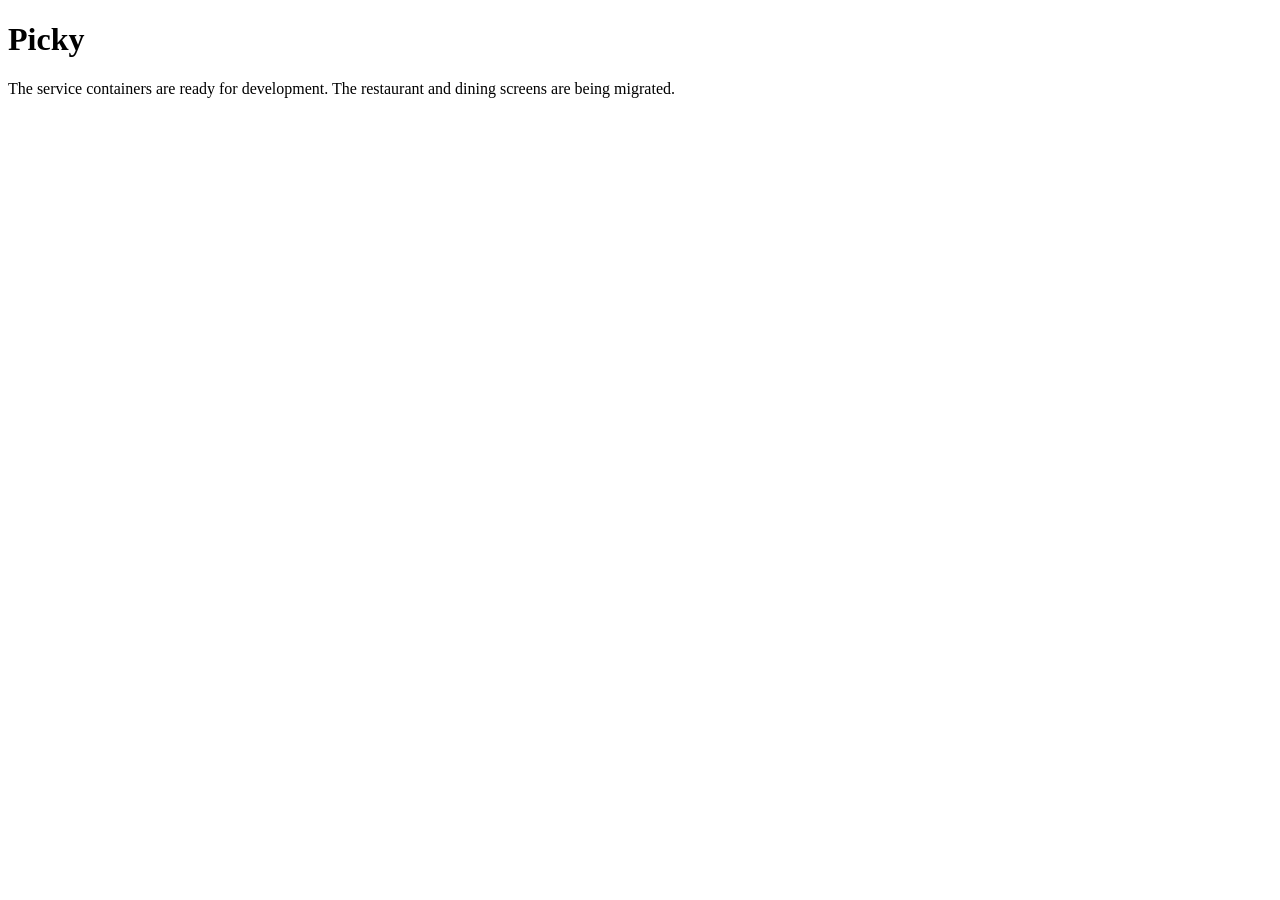
==== ui/index.html @ 602f3b57 "build: add isolated SQL databases and service containers" ====
<!doctype html>
<html lang="en"><head><meta charset="utf-8"><meta name="viewport" content="width=device-width, initial-scale=1"><title>Picky setup</title></head>
<body><main><h1>Picky</h1><p>The service containers are ready for development. The restaurant and dining screens are being migrated.</p></main></body></html>
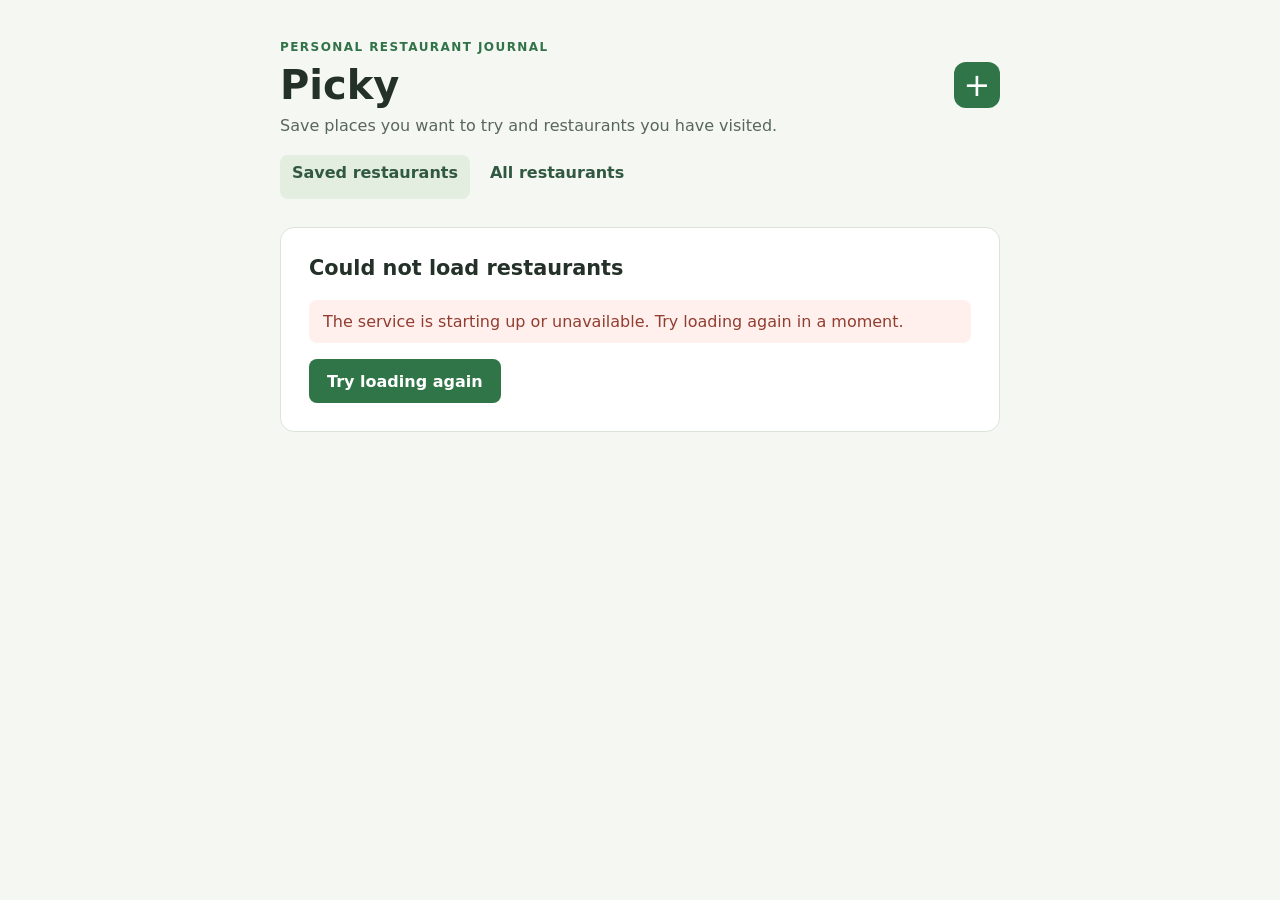
==== commit dbd1d9f8: "feat: serve catalog and saved places through static UI" ====
--- a/ui/index.html
+++ b/ui/index.html
@@ -1,3 +1,45 @@
 <!doctype html>
-<html lang="en"><head><meta charset="utf-8"><meta name="viewport" content="width=device-width, initial-scale=1"><title>Picky setup</title></head>
-<body><main><h1>Picky</h1><p>The service containers are ready for development. The restaurant and dining screens are being migrated.</p></main></body></html>
+<html lang="en">
+<head>
+  <meta charset="utf-8">
+  <meta name="viewport" content="width=device-width,initial-scale=1">
+  <title>Picky · Saved restaurants</title>
+  <link rel="icon" href="favicon.svg" type="image/svg+xml">
+  <link rel="stylesheet" href="style.css">
+  <script src="config.js"></script>
+  <script src="app.js" defer></script>
+</head>
+<body>
+  <a class="skip-link" href="#content">Skip to restaurants</a>
+  <main class="page">
+    <header class="page-header">
+      <p class="eyebrow">Personal restaurant journal</p>
+      <div class="page-title-row"><h1>Picky</h1><button class="add-toggle" id="add-toggle" type="button" aria-label="Add a restaurant" aria-controls="add-panel" aria-expanded="false">+</button></div>
+      <p>Save places you want to try and restaurants you have visited.</p>
+      <nav class="page-nav" aria-label="Restaurant pages"><a href="#/saved" id="saved-nav">Saved restaurants</a><a href="#/catalog" id="catalog-nav">All restaurants</a></nav>
+    </header>
+    <p id="notice" class="message success" role="status" hidden></p>
+    <section id="cleanup" class="panel" aria-label="Pending removal cleanup" hidden></section>
+    <section id="add-panel" class="panel add-panel" aria-labelledby="add-heading" hidden>
+      <h2 id="add-heading">Add a restaurant</h2>
+      <form id="add-form">
+        <div class="field"><label for="title">Name (required)</label><input id="title" name="title" maxlength="300" required></div>
+        <div class="field-grid">
+          <div class="field"><label for="category_name">Category or cuisine</label><input id="category_name" name="category_name" maxlength="200"></div>
+          <div class="field"><label for="city">City</label><input id="city" name="city" maxlength="200"></div>
+          <div class="field"><label for="price">Price level</label><select id="price" name="price"><option value="">Not set</option><option value="1">1 / 4</option><option value="2">2 / 4</option><option value="3">3 / 4</option><option value="4">4 / 4</option></select></div>
+          <div class="field"><label for="rating">Your overall rating</label><input id="rating" name="rating" type="number" min="0" max="5" step="0.1"></div>
+        </div>
+        <div class="field"><label for="address">Location or street address</label><input id="address" name="address" maxlength="300" aria-describedby="location-help"><small id="location-help" class="field-hint">Optional. If supplied, this address is sent to OpenStreetMap's search service to look up coordinates.</small></div>
+        <div class="field"><label for="status">Status</label><select id="status" name="status"><option value="want_to_go">Want to go</option><option value="visited">Visited already</option></select></div>
+        <div class="field"><label for="notes">Notes</label><textarea id="notes" name="notes" maxlength="2000" rows="3"></textarea></div>
+        <p class="attribution">Location data © <a href="https://www.openstreetmap.org/copyright" target="_blank" rel="noopener noreferrer">OpenStreetMap contributors</a>.</p>
+        <p id="add-error" class="message error" role="alert" tabindex="-1" hidden></p>
+        <div class="form-actions"><button type="submit">Save restaurant</button><button type="button" class="secondary-button" id="cancel-add">Cancel</button></div>
+      </form>
+    </section>
+    <section id="content" class="panel" tabindex="-1" aria-live="polite"><h2>Loading restaurants…</h2></section>
+    <noscript><p class="message error">Enable JavaScript to load restaurants from the APIs.</p></noscript>
+  </main>
+</body>
+</html>
--- a/ui/style.css
+++ b/ui/style.css
@@ -0,0 +1,138 @@
+:root {
+  font-family: system-ui, sans-serif;
+  color: #243129;
+  background: #f5f7f2;
+}
+
+* { box-sizing: border-box; }
+
+body { margin: 0; }
+
+.page { max-width: 760px; margin: 0 auto; padding: 40px 20px 80px; }
+.page-header { margin-bottom: 28px; }
+.page-title-row { display: flex; align-items: center; justify-content: space-between; gap: 16px; margin-bottom: 8px; }
+.page-header h1 { min-width: 0; margin: 0; font-size: clamp(1.8rem, 8vw, 2.5rem); overflow-wrap: anywhere; }
+.add-toggle { display: inline-flex; flex: none; align-items: center; justify-content: center; width: 46px; height: 46px; padding: 0; border-radius: 12px; background: #2f7548; color: white; font-size: 2rem; font-weight: 400; line-height: 1; text-decoration: none; cursor: pointer; }
+.add-toggle:hover { background: #245f39; }
+.add-toggle:focus-visible { outline: 3px solid #172d1e; outline-offset: 3px; }
+.page-header p { margin: 0; color: #58665d; }
+.eyebrow { margin-bottom: 8px !important; color: #317249 !important; font-size: .75rem; font-weight: 700; letter-spacing: .12em; text-transform: uppercase; }
+.page-nav { display: flex; flex-wrap: wrap; gap: 8px; margin-top: 20px; }
+.page-nav a { padding: 8px 12px; border-radius: 8px; color: #315840; text-decoration: none; font-weight: 650; }
+.page-nav a:hover, .page-nav a[aria-current="page"] { background: #e3eee1; }
+
+.panel { margin-top: 20px; padding: 28px; border: 1px solid #dce4da; border-radius: 14px; background: white; }
+.add-panel[hidden] { display: none; }
+.panel h2 { margin: 0 0 20px; font-size: 1.3rem; }
+.form-actions { display: flex; flex-wrap: wrap; gap: 10px; }
+.secondary-button { border: 1px solid #b9c8bc; background: white; color: #315840; }
+.secondary-button:hover { background: #eaf1e8; }
+.field { display: flex; flex-direction: column; gap: 6px; margin-bottom: 16px; }
+.field-grid { display: grid; grid-template-columns: repeat(2, minmax(0, 1fr)); gap: 0 16px; }
+label { font-weight: 650; font-size: .9rem; }
+input, select, textarea { width: 100%; padding: 10px 12px; border: 1px solid #b9c8bc; border-radius: 8px; background: #fff; color: inherit; font: inherit; }
+input:focus, select:focus, textarea:focus { outline: 2px solid #317249; outline-offset: 1px; }
+textarea { resize: vertical; }
+.field-hint, .attribution { color: #637166; font-size: .85rem; line-height: 1.45; }
+.attribution { margin: 16px 0; }
+.attribution a, .location-actions a { color: #315840; }
+.location-coordinates { margin-top: 16px; }
+.location-actions { margin: 14px 0 0; }
+button { padding: 11px 18px; border: 0; border-radius: 8px; background: #2f7548; color: white; font: inherit; font-weight: 700; cursor: pointer; }
+button:hover { background: #245f39; }
+.message { padding: 12px 14px; border-radius: 8px; }
+.success { background: #e5f4e8; color: #235b34; }
+.error { background: #fff0ed; color: #923d30; }
+.restaurant-list { margin: 0; padding: 0; list-style: none; }
+.restaurant-list li { display: flex; justify-content: space-between; gap: 20px; padding: 16px 0; border-top: 1px solid #e5ebe4; }
+.restaurant-list li:first-child { border-top: 0; }
+.restaurant-list p, .empty-state { margin: 5px 0 0; color: #637166; }
+.restaurant-card-link { flex: 1; min-width: 0; color: inherit; text-decoration: none; border-radius: 6px; }
+.restaurant-card-link:hover strong, .restaurant-card-link:focus-visible strong { text-decoration: underline; }
+.restaurant-card-link:focus-visible { outline: 2px solid #317249; outline-offset: 4px; }
+.restaurant-address { font-size: .88rem; }
+.status { flex: none; align-self: start; padding: 5px 9px; border-radius: 100px; background: #eaf1e8; color: #315840; font-size: .8rem; font-weight: 650; }
+.status.unsaved { background: #f0f0ed; color: #626c64; }
+.catalog-actions { display: flex; flex: none; align-items: flex-start; flex-direction: column; gap: 8px; }
+.save-choice summary { display: inline-block; padding: 7px 11px; border-radius: 8px; background: #2f7548; color: white; font-size: .85rem; font-weight: 700; cursor: pointer; }
+.save-choice summary:hover { background: #245f39; }
+.save-choice[open] { min-width: 210px; }
+.save-choice form { margin-top: 12px; }
+.save-choice fieldset { margin: 0 0 12px; padding: 0; border: 0; }
+.save-choice legend { margin-bottom: 8px; font-size: .9rem; font-weight: 650; }
+.save-choice label { display: block; margin: 7px 0; font-weight: 400; }
+.save-choice input { width: auto; margin: 0 6px 0 0; }
+.save-choice button { padding: 8px 11px; font-size: .85rem; }
+.list-summary { margin: -6px 0 18px; color: #637166; }
+.filter-panel { margin-bottom: 22px; border-bottom: 1px solid #e5ebe4; }
+.filter-panel > summary { width: fit-content; margin-bottom: 16px; padding: 8px 12px; border-radius: 8px; color: #315840; font-weight: 700; cursor: pointer; }
+.filter-panel > summary:hover { background: #eaf1e8; }
+.filter-panel > summary:focus-visible { outline: 2px solid #317249; outline-offset: 2px; }
+.filter-active { margin-left: 7px; color: #637166; font-size: .8rem; }
+.filter-form { padding-bottom: 20px; }
+.filter-clear { align-self: center; color: #315840; font-weight: 650; }
+.restaurant-actions { display: flex; flex: none; align-items: flex-start; gap: 8px; }
+.remove-button { padding: 4px 9px; border: 1px solid #d8a8a1; background: white; color: #9b3d32; font-size: .8rem; }
+.remove-button:hover { background: #fff0ed; }
+.back-link { margin: 0 0 4px; }
+.back-link a { color: #315840; font-weight: 650; text-decoration: none; }
+.back-link a:hover { text-decoration: underline; }
+.detail-heading { display: flex; justify-content: space-between; align-items: flex-start; gap: 16px; }
+.detail-heading h2 { margin-bottom: 0; font-size: 1.8rem; }
+.detail-eyebrow { margin: 0 0 5px; color: #637166; font-size: .8rem; font-weight: 700; text-transform: uppercase; letter-spacing: .08em; }
+.detail-description { color: #4c5b50; line-height: 1.5; }
+.detail-save-prompt { margin-top: 20px; padding: 18px; border: 1px solid #c8ddcc; border-radius: 10px; background: #f3f8f2; }
+.detail-save-prompt p { margin: 0 0 14px; }
+.detail-save-prompt fieldset { margin: 0 0 14px; padding: 0; border: 0; }
+.detail-save-prompt legend { margin-bottom: 8px; font-size: .9rem; font-weight: 650; }
+.detail-save-prompt label { display: inline-flex; align-items: center; gap: 5px; margin-right: 16px; font-weight: 400; }
+.detail-save-prompt input { width: auto; margin: 0; }
+.detail-grid { display: grid; grid-template-columns: repeat(2, minmax(0, 1fr)); gap: 18px; margin: 24px 0 0; }
+.detail-grid dt { color: #637166; font-size: .85rem; }
+.detail-grid dd { margin: 4px 0 0; overflow-wrap: anywhere; font-weight: 650; }
+.detail-section { margin-top: 28px; padding-top: 24px; border-top: 1px solid #e5ebe4; }
+.detail-section h3 { margin: 0 0 12px; font-size: 1.05rem; }
+.detail-section p { margin: 0; white-space: pre-wrap; line-height: 1.5; }
+.detail-muted { color: #637166; }
+.personal-notes { color: #34483b; }
+.section-heading { display: flex; align-items: baseline; justify-content: space-between; gap: 12px; }
+.section-heading h2 { margin-bottom: 14px; }
+.count-label { color: #637166; font-size: .9rem; }
+.visit-composer { margin: 16px 0 22px; }
+.visit-composer summary, .bill-composer summary { width: fit-content; color: #315840; font-weight: 700; cursor: pointer; }
+.visit-composer summary:focus-visible, .bill-composer summary:focus-visible { outline: 2px solid #317249; outline-offset: 3px; }
+.visit-composer form, .bill-composer form { margin-top: 16px; }
+.visit-list { margin: 0; padding: 0; list-style: none; }
+.visit-list > li { padding: 20px 0; border-top: 1px solid #e5ebe4; }
+.visit-heading { display: flex; align-items: center; justify-content: space-between; gap: 12px; }
+.visit-heading h3 { margin: 0; font-size: 1.05rem; }
+.visit-notes { margin: 10px 0; white-space: pre-wrap; }
+.item-list { margin: 12px 0; padding-left: 20px; }
+.item-list li { padding: 3px 0; }
+.bill-list { margin: 12px 0; padding-left: 20px; }
+.bill-list a { color: #315840; }
+.bill-composer { margin-top: 12px; }
+.bill-composer small { color: #637166; }
+
+@media (max-width: 560px) {
+  .page { padding: 28px 16px 56px; }
+  .panel { padding: 20px; }
+  .field-grid { grid-template-columns: 1fr; }
+  .detail-grid { grid-template-columns: 1fr; }
+  .restaurant-list li { flex-direction: column; gap: 8px; }
+}
+
+[hidden] { display: none !important; }
+button, summary, .page-nav a { min-height: 44px; }
+button:disabled { opacity: .6; cursor: wait; }
+:focus-visible { outline: 3px solid #172d1e; outline-offset: 3px; }
+.skip-link { position: absolute; inset-inline-start: 16px; top: -80px; padding: 12px; background: white; color: #243129; z-index: 1; }
+.skip-link:focus { top: 12px; }
+.restaurant-list strong, .restaurant-list p, .detail-heading h2, .message { overflow-wrap: anywhere; }
+#content { scroll-margin-top: 16px; }
+#content h2:focus-visible { outline: 2px solid #317249; }
+#cleanup p { overflow-wrap: anywhere; line-height: 1.5; }
+#cleanup button { margin-block-end: 12px; }
+.detail-actions { display: flex; flex-wrap: wrap; gap: 10px; margin-block-start: 18px; }
+.detail-section a { color: #315840; }
+@media (max-width: 560px) { .detail-heading { flex-wrap: wrap; } }
